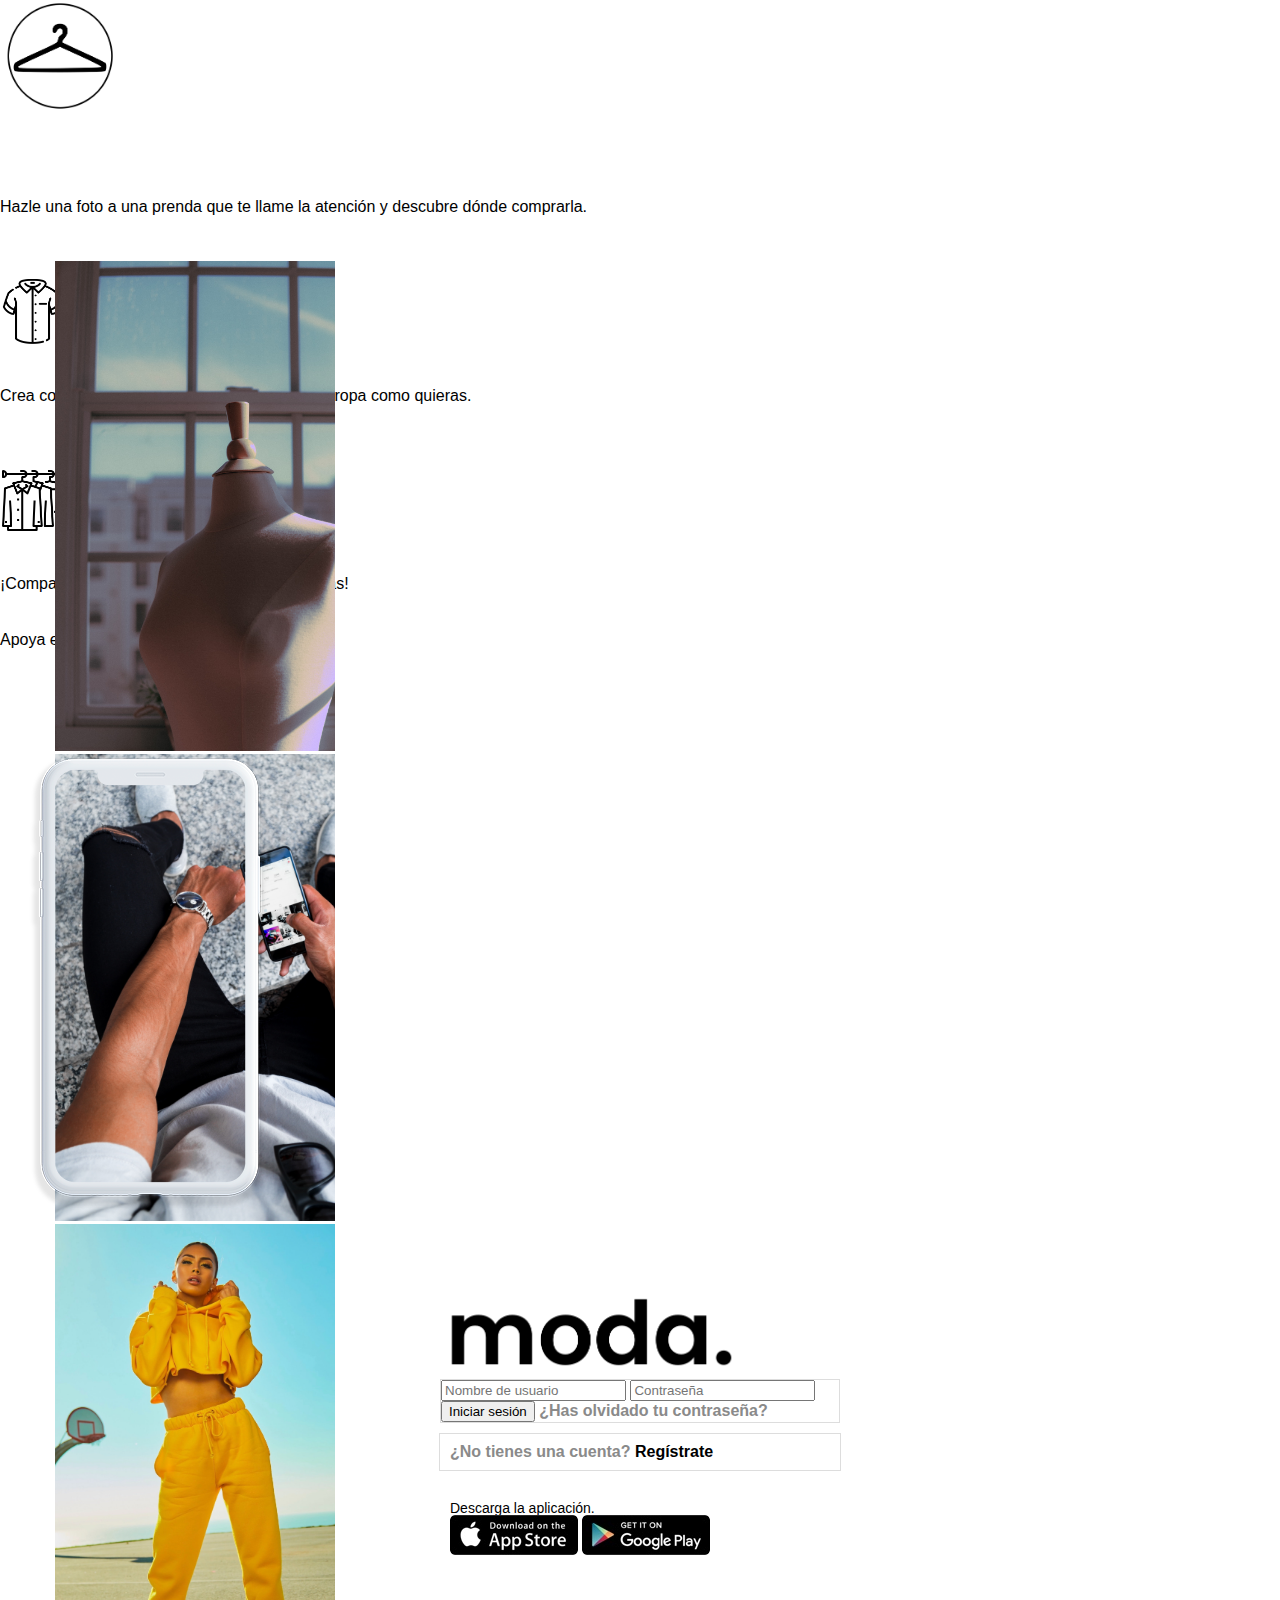
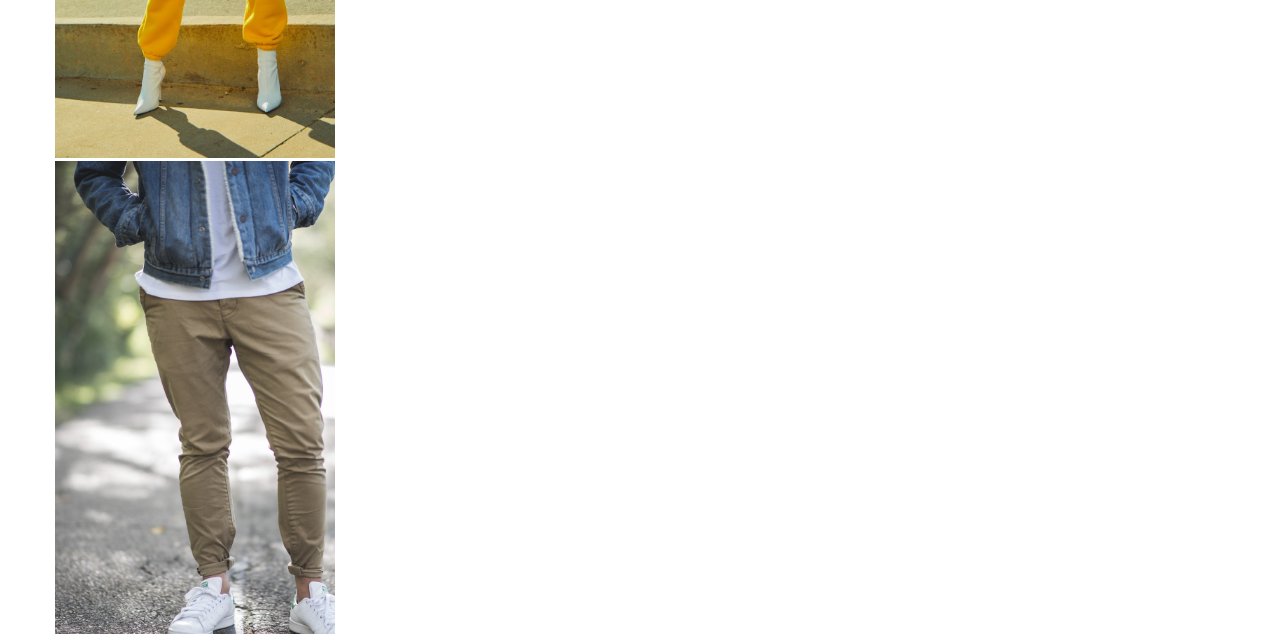
==== index.html @ c1d50473 "Acceso" ====
<!DOCTYPE html>
<html lang="es">
<head>
    <meta charset="UTF-8">
    <meta name="viewport" content="width=device-width, initial-scale=1.0">

    <!-- Bootrstrap CSS -->
    <link href="https://cdn.jsdelivr.net/npm/bootstrap@5.0.0-beta1/dist/css/bootstrap.min.css" rel="stylesheet" integrity="sha384-giJF6kkoqNQ00vy+HMDP7azOuL0xtbfIcaT9wjKHr8RbDVddVHyTfAAsrekwKmP1" crossorigin="anonymous">
    <link rel="stylesheet" href="css/reset.css">
    <link rel="stylesheet" href="css/webfonts.css">
    <link rel="stylesheet" href="css/access.css">

    <link rel="icon" href="images/icons/moda.ico"/>

    <title>moda.</title>
</head>
<body>
    <nav class="navbar navbar-white shadow">
        <img id="hanger-logo" class="navbar-brand img-fluid bg-white rounded-circle shadow mx-auto d-block" src="images/moda-logo-dibujo-sin-fondo.png" alt="Logotipo percha moda"/>
    </nav>
    
    <div class="container">

        <div class="row">
            
            <!-- Resumen -->
            <div class="col-lg-3 d-none d-lg-block" id="summary-wrapper">
                <ul>
                    <li>
                        <p>Hazle una foto a una prenda que te llame la atención y descubre dónde comprarla.</p>
                        <div class="d-flex justify-content-center summary-icons-picture"> 
                            <img src="images/icons/sleeveless-shirt.png" alt="Icono camisa" class="summary-icon">
                            <span>+</span> 
                            <img src="images/icons/smartphone-photo.png" alt="Icono foto smartphone" class="summary-icon">
                            <span>=</span> 
                            <img src="images/icons/mobile-ai.png" alt="Icono Artificial Intelligence" class="summary-icon">
                        </div>
                    </li>
                    <li>
                        <p>Crea conjuntos para cada ocasión, combina tu ropa como quieras.</p>
                        <div class="d-flex justify-content-center summary-icons-picture"> 
                            <img src="images/icons/wardrobe.png" alt="Icono armario" class="summary-icon d-block mx-5">
                            <img src="images/icons/wardrobe_2.png" alt="Icono armario 2" class="summary-icon d-block mx-5">
                        </div>
                    </li>
                    <li>
                        <p>¡Comparte tus outfits favoritos con quien quieras!</p>
                    </li>
                    <li>
                        <p>Apoya el comercio local.</p>
                    </li>
                </ul>
            </div>

            <!-- Móvil -->
            <div class="col-lg-3 d-none d-lg-block" id="mobile-carousel-wrapper">
                <div class="carousel slide" data-interval="3000" data-ride="carousel">
                    <div class="carousel-inner">
                        <div class="carousel-item active">
                            <img src="images/carousel/1.jpg" alt="Primera imagen carrusel" class="d-block w-100">
                        </div>
                        <div class="carousel-item">
                            <img src="images/carousel/2.jpg" alt="Segunda imagen carrusel" class="d-block w-100">
                        </div>
                        <div class="carousel-item">
                            <img src="images/carousel/3.jpg" alt="Tercera imagen carrusel" class="d-block w-100">
                        </div>
                        <div class="carousel-item">
                            <img src="images/carousel/4.jpg" alt="Cuarta imagen carrusel" class="d-block w-100">
                        </div>
                    </div>
                </div>
                <img src="images/carousel/iphonex-sheet.png" alt="Móvil con imágenes de ropa">
            </div>

            <!-- Login -->
            <div class="container-fluid col-12 col-lg-6" id="login-wrapper">

                <!-- Logo + login -->
                <div class="container" id="main-wrapper">
                    <img id="card-logo" class="img-fluid mx-auto mb-3 d-block" src="images/moda.png" alt="Logotipo moda.">
                    <div class="container-fluid shadow p-1 pt-4">
                        <form action="#" method="POST" class="px-3">
                            <div class="form-group">
                                <input type="name" class="form-control mb-3 p-2" placeholder="Nombre de usuario">
                                <input type="password" class="form-control mb-4 p-2" placeholder="Contraseña">
                            </div>

                            <a href=""><button class="btn btn-dark shadow w-100 mb-3">Iniciar sesión</button></a>
                            <a class="d-flex justify-content-center mb-3" href="missing_password.html">¿Has olvidado tu contraseña?</a>
                        </form>
                    </div> 
                </div>
                

                <!-- Registro -->
                <div class="container shadow mt-2" id="wrapper-su">
                    <div class="container-fluid d-flex justify-content-center">
                        <p>¿No tienes una cuenta? <a href="singup.html">Regístrate</a></p>
                        
                    </div> 
                </div>


                <!-- Descarga la aplicación -->
                <div class="container" id="wrapper-apps">
                    <p class="text-center mb-3">Descarga la aplicación.</p>
                    <div class="d-flex justify-content-center">
                        <a class="d-block mx-3" href=""><img src="images/app-store-button.jpg" alt="Logo Apple Store"></a>
                        <a class="d-block mx-3" href=""><img src="images/google-play-button.jpg" alt="Logo Google Play"></a>
                    </div>
                    
                </div>
            </div>
        </div>
    </div>



    <!-- JQuery, Popper & Boostrap -->
    <script src="https://code.jquery.com/jquery-3.3.1.slim.min.js" integrity="sha384-q8i/X+965DzO0rT7abK41JStQIAqVgRVzpbzo5smXKp4YfRvH+8abtTE1Pi6jizo" crossorigin="anonymous"></script>
    <script src="https://cdnjs.cloudflare.com/ajax/libs/popper.js/1.14.7/umd/popper.min.js" integrity="sha384-UO2eT0CpHqdSJQ6hJty5KVphtPhzWj9WO1clHTMGa3JDZwrnQq4sF86dIHNDz0W1" crossorigin="anonymous"></script>
    <script src="https://stackpath.bootstrapcdn.com/bootstrap/4.3.1/js/bootstrap.min.js" integrity="sha384-JjSmVgyd0p3pXB1rRibZUAYoIIy6OrQ6VrjIEaFf/nJGzIxFDsf4x0xIM+B07jRM" crossorigin="anonymous"></script>
</body>
</html>
---- css/webfonts.css ----
@import url('https://fonts.googleapis.com/css2?family=Open+Sans&display=swap');
@import url('https://fonts.googleapis.com/css2?family=Poppins&display=swap');
---- css/access.css ----
body{
    font-family: 'OpenSans', sans-serif;
    color: #8A8A8A;
}

#back-arrow-nav {
    position: absolute;
    margin-left: 3%;
    margin-bottom: 25px;
}

#back-arrow-nav img {
    width: 55px;
    height: 50px;
}

#hanger-logo {
    width: 5%;
    min-width: 120px;
    height: auto;
}

#card-logo {
    width: 75%;
    height: auto;
}


#main-wrapper {
    width: 400px;
    margin-top: 50px;
    margin-left: auto;
    margin-right: auto;
    padding: 10px;
}

#main-wrapper .container-fluid {
    border: #DDDDDD solid 1px;
}

#main-wrapper a {
    color: #8A8A8A;
    font-weight: 600;
}

#main-wrapper h1 {
    color: black;
    font-weight: 700;
    font-size: 18px;
}
#main-wrapper p {
    font-size: 15px;
    line-height: 1.4;
}

#main-wrapper p span{
    color: black;
}


#wrapper-su {
    border: #DDDDDD solid 1px;
    width: 380px;
    margin-left: auto;
    margin-right: auto;
    padding: 10px;
}

#wrapper-su p{
    color: #8A8A8A;
    font-weight: 600;
}

#wrapper-su a{
    color: black;
    font-weight: 600;
}

#wrapper-apps {
    width: 380px;
    margin-top: 20px;
    margin-left: auto;
    margin-right: auto;
    padding: 10px;
    font-size: 14px;
}

#wrapper-apps p {
    color: black;
}

#wrapper-button {
    width: 400px;
    margin-left: auto;
    margin-right: auto;
    padding: 10px;
}





#mobile-carousel-wrapper {
    margin-top: 80px;
    margin-left: auto;
    margin-right: auto;
}

#mobile-carousel-wrapper .carousel-item img {
    width: 280px;
    height: auto;
}

#mobile-carousel-wrapper > img {
    z-index: 1;
    position: relative;
}

#mobile-carousel-wrapper .carousel {
    z-index: 0;
    position: absolute;
    top: 29%;
    margin-left: 55px;
    width: 190px;
    height: auto;
}

#summary-wrapper {
    margin-top: 6.5%;
    margin-left: auto;
    margin-right: auto;
}

#summary-wrapper li {
    color: black;
    list-style-type: circle;
    margin: 40px 0;
}

.summary-icons-picture {
    position: relative;
    margin-top: 5%;;
}

.summary-icon {
    width: 65px;
    height: auto;
}

.summary-icons-picture span {
    font-size: 25px;
    font-weight: bold;
    padding: 20px;
}
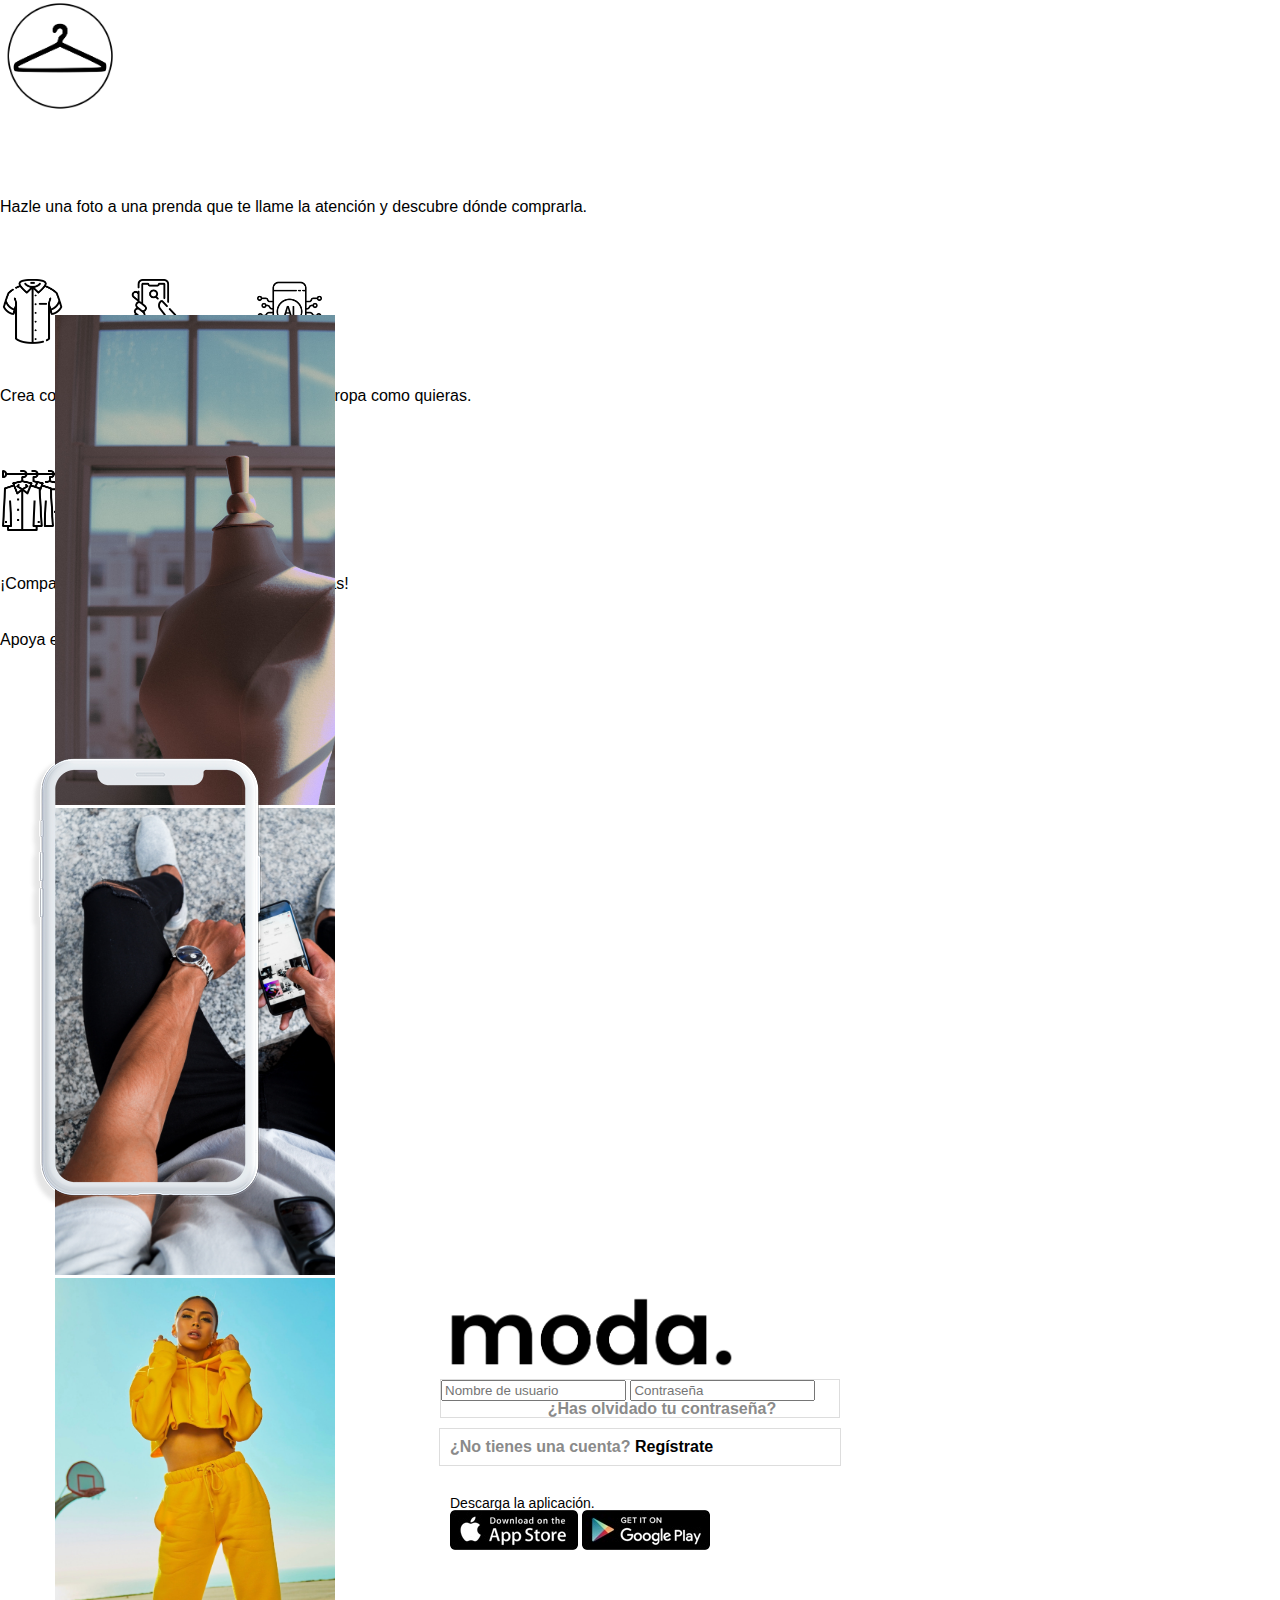
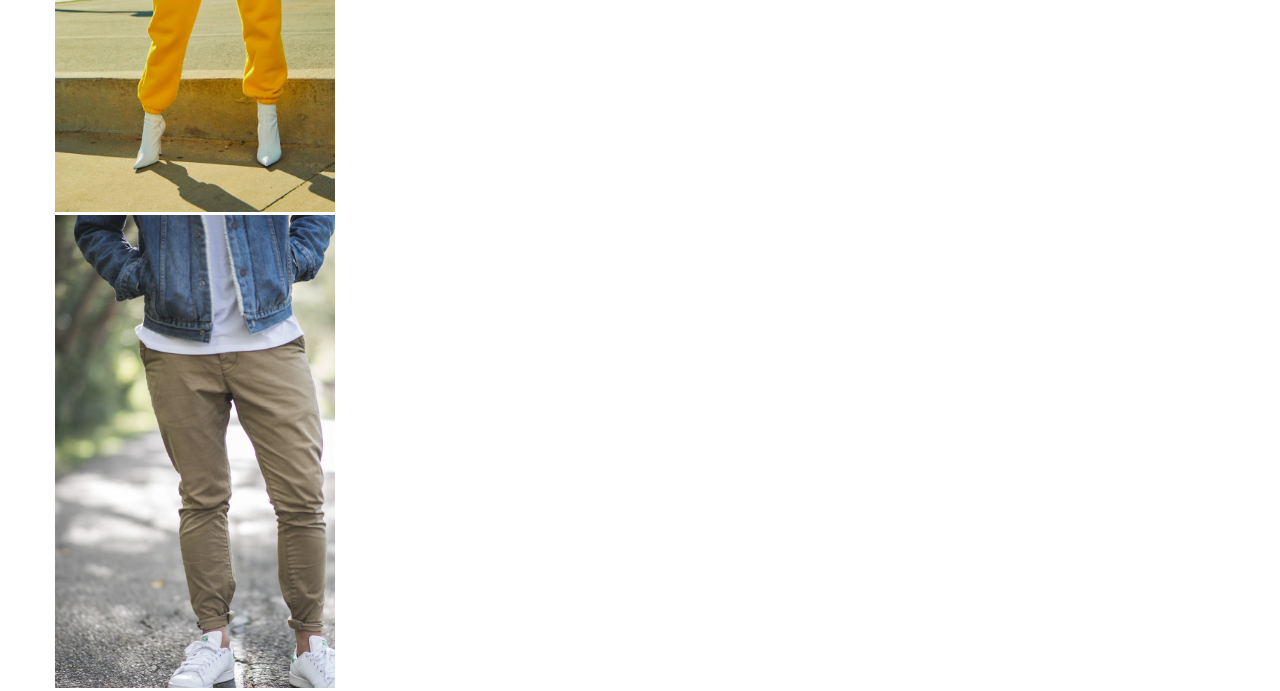
==== commit f8a07206: "Looks" ====
--- a/index.html
+++ b/index.html
@@ -15,9 +15,12 @@
     <title>moda.</title>
 </head>
 <body>
-    <nav class="navbar navbar-white shadow">
-        <img id="hanger-logo" class="navbar-brand img-fluid bg-white rounded-circle shadow mx-auto d-block" src="images/moda-logo-dibujo-sin-fondo.png" alt="Logotipo percha moda"/>
-    </nav>
+    <header>
+        <nav class="navbar navbar-light bg-white shadow">
+            <img id="hanger-logo" class="navbar-brand img-fluid bg-white rounded-circle shadow mx-auto d-block" src="images/moda-logo-dibujo-sin-fondo.png" alt="Logotipo percha moda"/>
+        </nav>
+    </header>
+   
     
     <div class="container">
 
@@ -86,7 +89,7 @@
                                 <input type="password" class="form-control mb-4 p-2" placeholder="Contraseña">
                             </div>
 
-                            <a href=""><button class="btn btn-dark shadow w-100 mb-3">Iniciar sesión</button></a>
+                            <a class="btn btn-dark shadow w-100 mb-3 enterButton" href="main.html">Iniciar sesión</a>
                             <a class="d-flex justify-content-center mb-3" href="missing_password.html">¿Has olvidado tu contraseña?</a>
                         </form>
                     </div> 
--- a/css/webfonts.css
+++ b/css/webfonts.css
@@ -1,2 +1,2 @@
-@import url('https://fonts.googleapis.com/css2?family=Open+Sans&display=swap');
-@import url('https://fonts.googleapis.com/css2?family=Poppins&display=swap');+@import url('https://fonts.googleapis.com/css2?family=Open+Sans:wght@300;400;600;700;800&display=swap');
+@import url('https://fonts.googleapis.com/css2?family=Poppins:wght@100;200;300;400;500;600;700;800;900&display=swap');--- a/css/access.css
+++ b/css/access.css
@@ -119,7 +119,7 @@
 #mobile-carousel-wrapper .carousel {
     z-index: 0;
     position: absolute;
-    top: 29%;
+    top: 35%;
     margin-left: 55px;
     width: 190px;
     height: auto;
@@ -151,4 +151,8 @@
     font-size: 25px;
     font-weight: bold;
     padding: 20px;
+}
+
+.enterButton {
+    color: white !important;
 }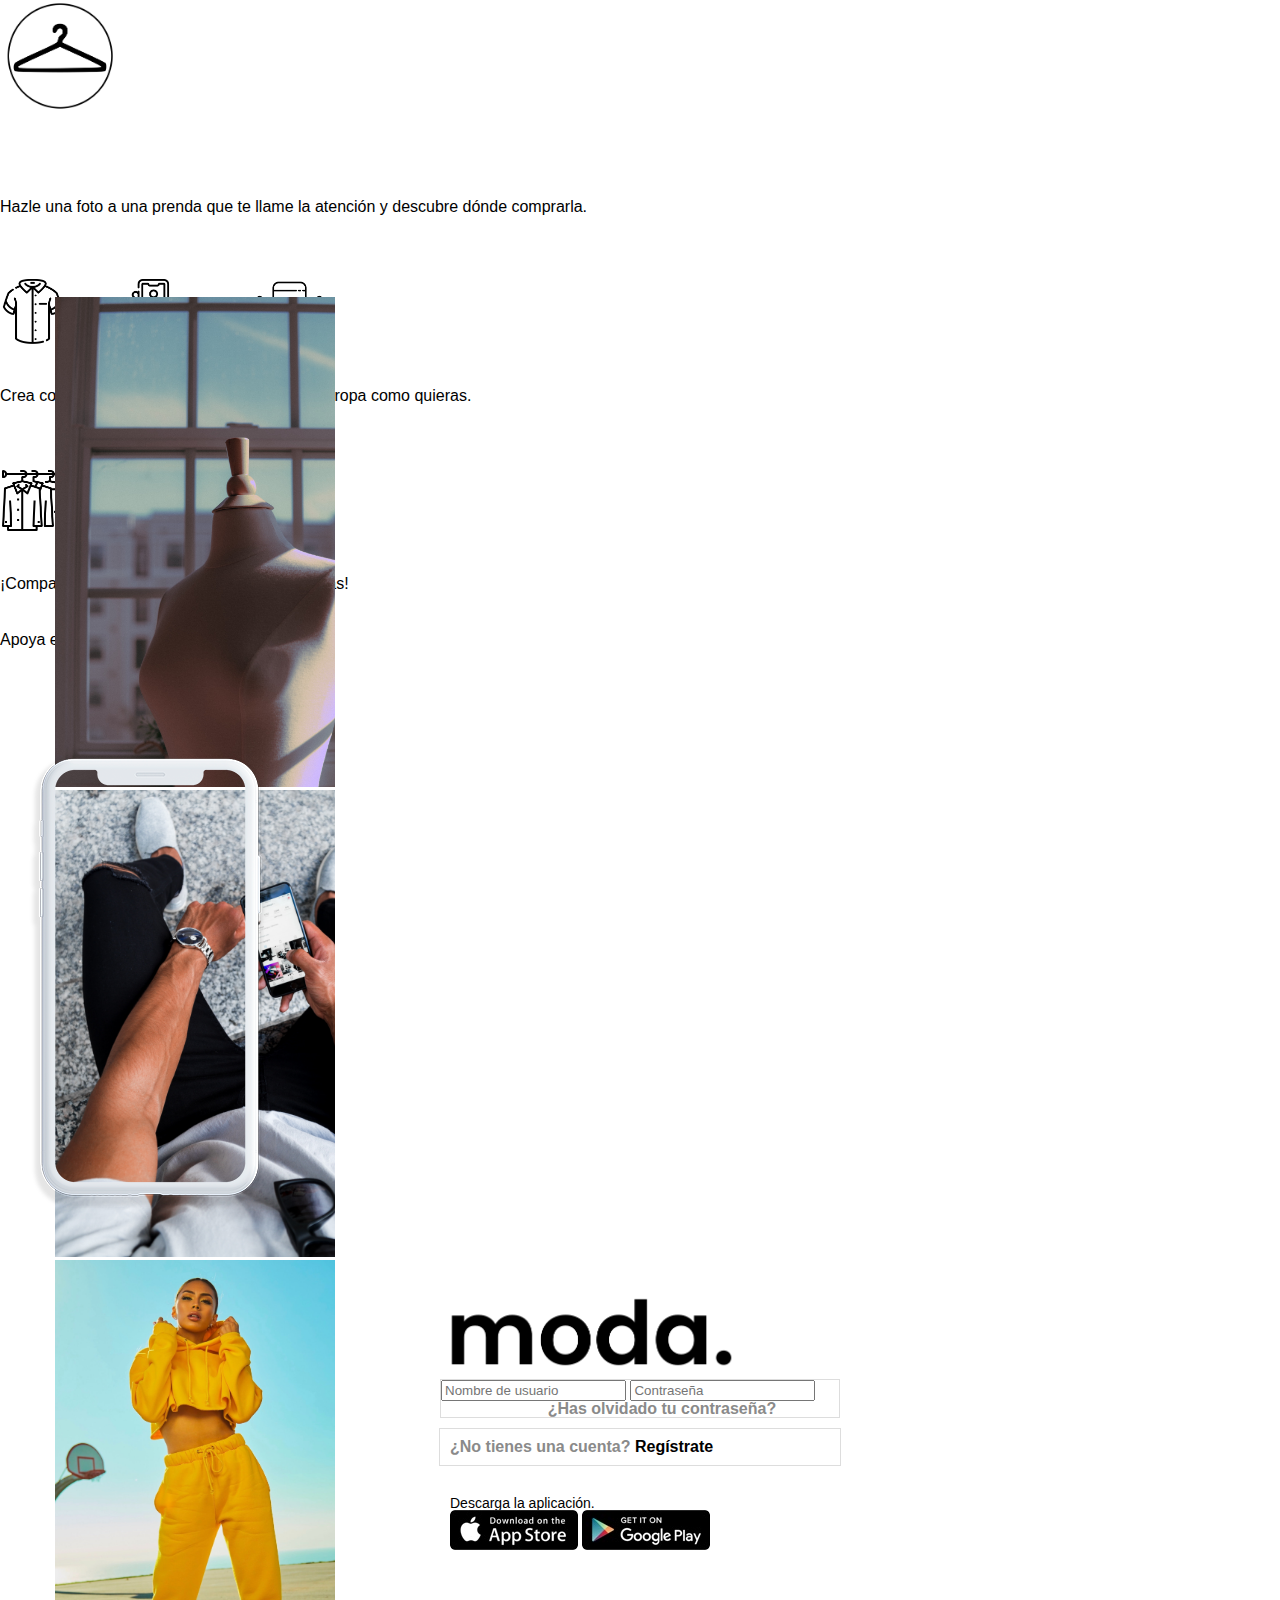
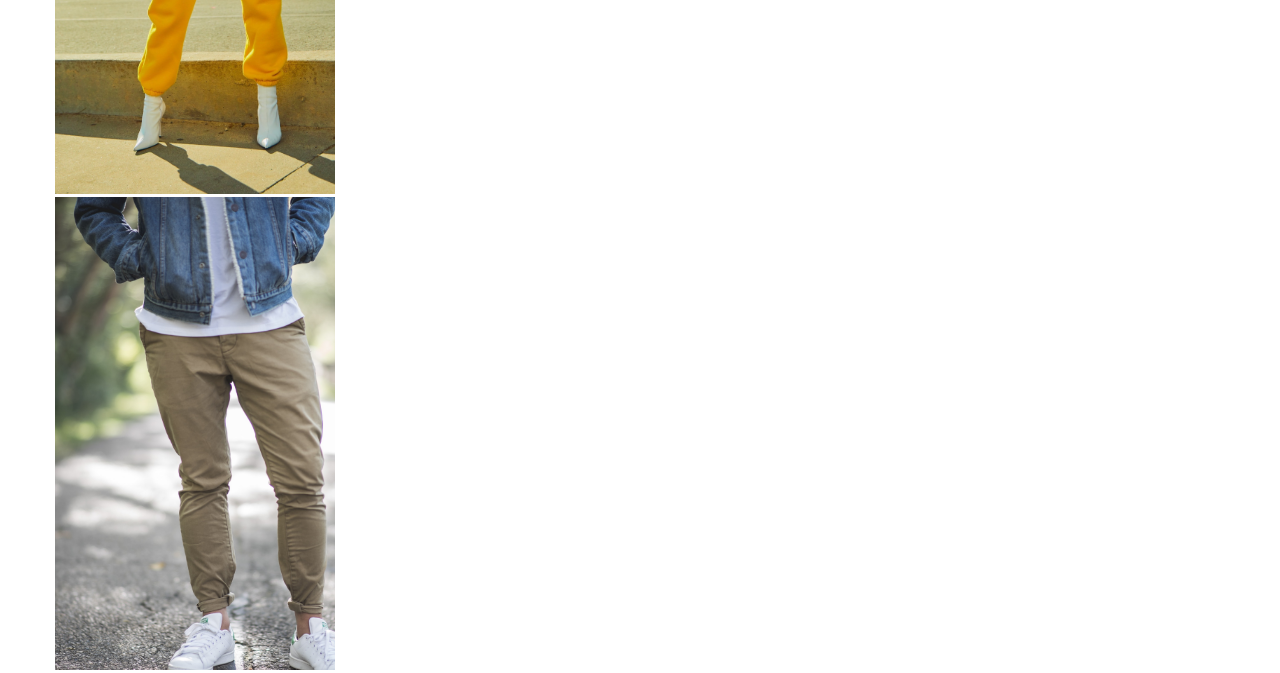
==== commit 5c19feb0: "validation" ====
--- a/index.html
+++ b/index.html
@@ -85,7 +85,7 @@
                     <div class="container-fluid shadow p-1 pt-4">
                         <form action="#" method="POST" class="px-3">
                             <div class="form-group">
-                                <input type="name" class="form-control mb-3 p-2" placeholder="Nombre de usuario">
+                                <input type="text" class="form-control mb-3 p-2" placeholder="Nombre de usuario">
                                 <input type="password" class="form-control mb-4 p-2" placeholder="Contraseña">
                             </div>
 
@@ -119,10 +119,7 @@
     </div>
 
 
-
     <!-- JQuery, Popper & Boostrap -->
-    <script src="https://code.jquery.com/jquery-3.3.1.slim.min.js" integrity="sha384-q8i/X+965DzO0rT7abK41JStQIAqVgRVzpbzo5smXKp4YfRvH+8abtTE1Pi6jizo" crossorigin="anonymous"></script>
-    <script src="https://cdnjs.cloudflare.com/ajax/libs/popper.js/1.14.7/umd/popper.min.js" integrity="sha384-UO2eT0CpHqdSJQ6hJty5KVphtPhzWj9WO1clHTMGa3JDZwrnQq4sF86dIHNDz0W1" crossorigin="anonymous"></script>
-    <script src="https://stackpath.bootstrapcdn.com/bootstrap/4.3.1/js/bootstrap.min.js" integrity="sha384-JjSmVgyd0p3pXB1rRibZUAYoIIy6OrQ6VrjIEaFf/nJGzIxFDsf4x0xIM+B07jRM" crossorigin="anonymous"></script>
+    <script src="https://cdn.jsdelivr.net/npm/bootstrap@5.0.0-beta1/dist/js/bootstrap.bundle.min.js" integrity="sha384-ygbV9kiqUc6oa4msXn9868pTtWMgiQaeYH7/t7LECLbyPA2x65Kgf80OJFdroafW" crossorigin="anonymous"></script>
 </body>
 </html>--- a/css/access.css
+++ b/css/access.css
@@ -119,7 +119,7 @@
 #mobile-carousel-wrapper .carousel {
     z-index: 0;
     position: absolute;
-    top: 35%;
+    top: 33%;
     margin-left: 55px;
     width: 190px;
     height: auto;
